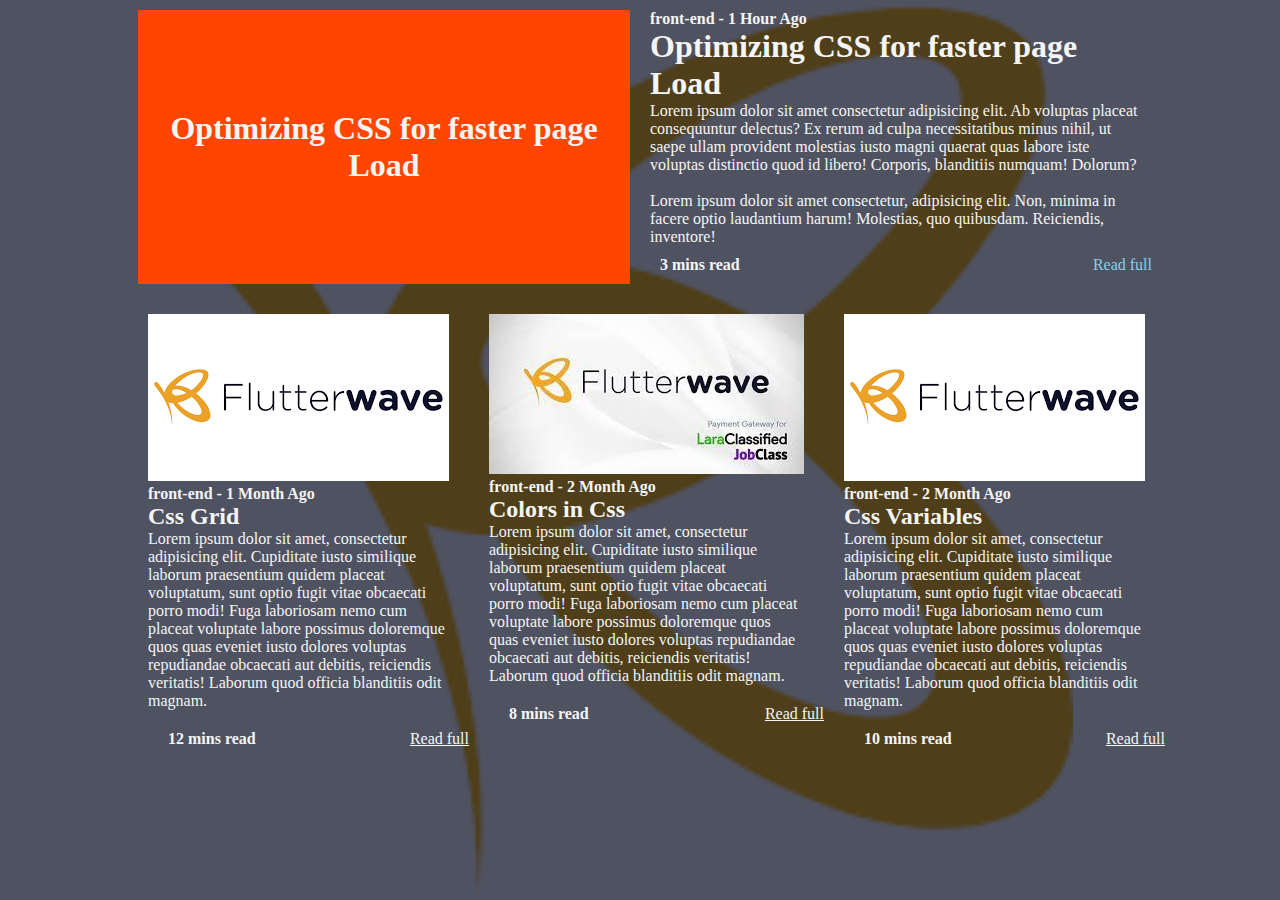
==== index.html @ b80ba7aa "first commit" ====
<!DOCTYPE html>
<html lang="en">
<head>
    <meta charset="UTF-8">
    <meta http-equiv="X-UA-Compatible" content="IE=edge">
    <meta name="viewport" content="width=device-width, initial-scale=1.0">
    <title>flutterwave Project</title>
    <link rel="stylesheet" href="style.css">
</head>
<body>
    <!--header section-->
    <header>
        <nav>
            <div></div>
        </nav>
    </header>

    <!--body section-->
    <section>
      <div class="top-container">
            <div class="right-side">
                <div>
                    <h1>Optimizing CSS for faster page Load</h1>
                </div>
            </div>
            <div class="left-side">
                <h4>front-end - 1 Hour Ago</h4>
                <h1>Optimizing CSS for faster page Load</h1>
                <p>Lorem ipsum dolor sit amet consectetur adipisicing elit. Ab voluptas placeat consequuntur delectus? Ex rerum ad culpa necessitatibus minus nihil, ut saepe ullam provident molestias iusto magni quaerat quas labore iste voluptas distinctio quod id libero! Corporis, blanditiis numquam! Dolorum?</p>
                <br>
                <p>Lorem ipsum dolor sit amet consectetur, adipisicing elit. Non, minima in facere optio laudantium harum! Molestias, quo quibusdam. Reiciendis, inventore!</p>
                <div>
                    <h4>3 mins read</h4>
                    <a href="">Read full</a>
                </div>
            </div>
        </div>  
        
        <div class="middle-container">
            <div>
                <img src="images/download.png" alt="">
                <h4>front-end - 1 Month Ago</h4>
                <h2>Css Grid</h2>
                <p>Lorem ipsum dolor sit amet, consectetur adipisicing elit. Cupiditate iusto similique laborum praesentium quidem placeat voluptatum, sunt optio fugit vitae obcaecati porro modi! Fuga laboriosam nemo cum placeat voluptate labore possimus doloremque quos quas eveniet iusto dolores voluptas repudiandae obcaecati aut debitis, reiciendis veritatis! Laborum quod officia blanditiis odit magnam.</p>
                <div class="sub">
                    <h4>12 mins read</h4>
                    <a href="">Read full</a>
                </div>
            </div>
            <div>
                <img src="images/download3.jpg" alt="">
                <h4>front-end - 2 Month Ago</h4>
                <h2>Colors in Css</h2>
                <p>Lorem ipsum dolor sit amet, consectetur adipisicing elit. Cupiditate iusto similique laborum praesentium quidem placeat voluptatum, sunt optio fugit vitae obcaecati porro modi! Fuga laboriosam nemo cum placeat voluptate labore possimus doloremque quos quas eveniet iusto dolores voluptas repudiandae obcaecati aut debitis, reiciendis veritatis! Laborum quod officia blanditiis odit magnam.</p>
                <div class="sub">
                    <h4>8 mins read</h4>
                    <a href="">Read full</a>
                </div>
            </div>
            <div>
                <img src="images/download.png" alt="">
                <h4>front-end - 2 Month Ago</h4>
                <h2>Css Variables</h2>
                <p>Lorem ipsum dolor sit amet, consectetur adipisicing elit. Cupiditate iusto similique laborum praesentium quidem placeat voluptatum, sunt optio fugit vitae obcaecati porro modi! Fuga laboriosam nemo cum placeat voluptate labore possimus doloremque quos quas eveniet iusto dolores voluptas repudiandae obcaecati aut debitis, reiciendis veritatis! Laborum quod officia blanditiis odit magnam.</p>
                <div class="sub">
                    <h4>10 mins read</h4>
                    <a href="">Read full</a>
                </div>
            </div>
        </div>
    </section>

    <!--footer section-->
    <footer>

    </footer>
</body>
</html>
---- style.css ----
*{
    margin: 0;
    padding: o;
    color: whitesmoke;
}

section{
    min-height: 100vh;
    width: 100%;
    background-image: linear-gradient(rgba(4,9,30,0.7),rgba(4,9,30,0.7)),url(images/flutterlogo2.png);
    background-position: center;
    background-repeat: no-repeat;
    background-size: contain;
    position: relative;
}

.top-container{
    display: flex;
    width: 80%;
    margin: auto;
    align-content: center;
}

.top-container div{
    align-items: center;
    margin: 10px;
    width: 100%;
}

.right-side{
    text-align: center;
    background-color: orangered;
    justify-content: center;
    display: flex;
    
}

.left-side div{
    display: flex;
    justify-content: space-between;
}

.left-side div a{
    text-decoration: none;
    color: skyblue;
}

.middle-container{
    display: flex;
    width: 80%;
    margin: auto;
    padding: auto;
    align-content: center;
}

.middle-container div{
align-items: center;
margin: 10px;
width: 100%;
padding: 10px;
}
.sub{
        display: flex;
        justify-content: space-between;
}
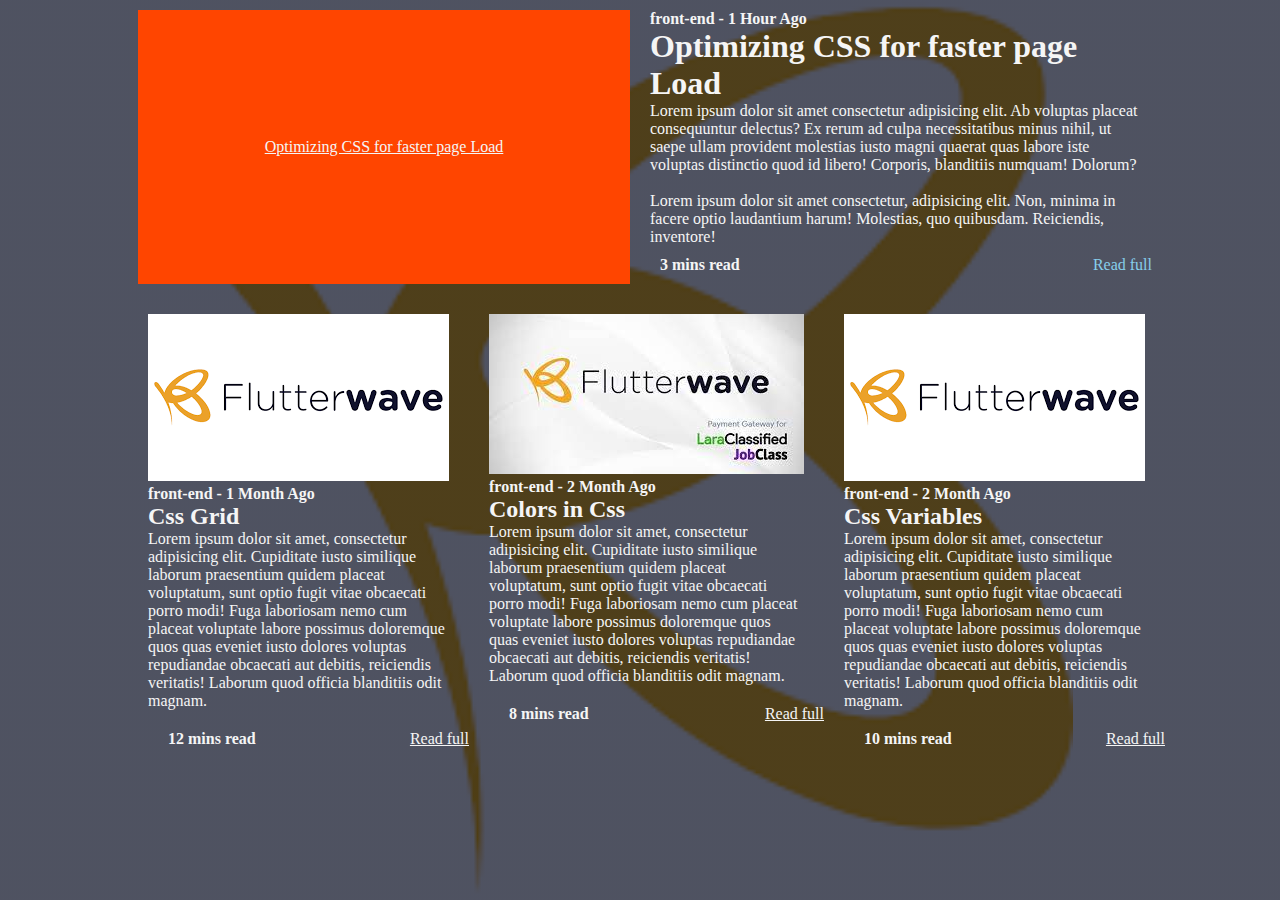
==== commit 014e5069: "second commit" ====
--- a/index.html
+++ b/index.html
@@ -20,7 +20,7 @@
       <div class="top-container">
             <div class="right-side">
                 <div>
-                    <h1>Optimizing CSS for faster page Load</h1>
+                   <a href="post.html">Optimizing CSS for faster page Load</a>
                 </div>
             </div>
             <div class="left-side">
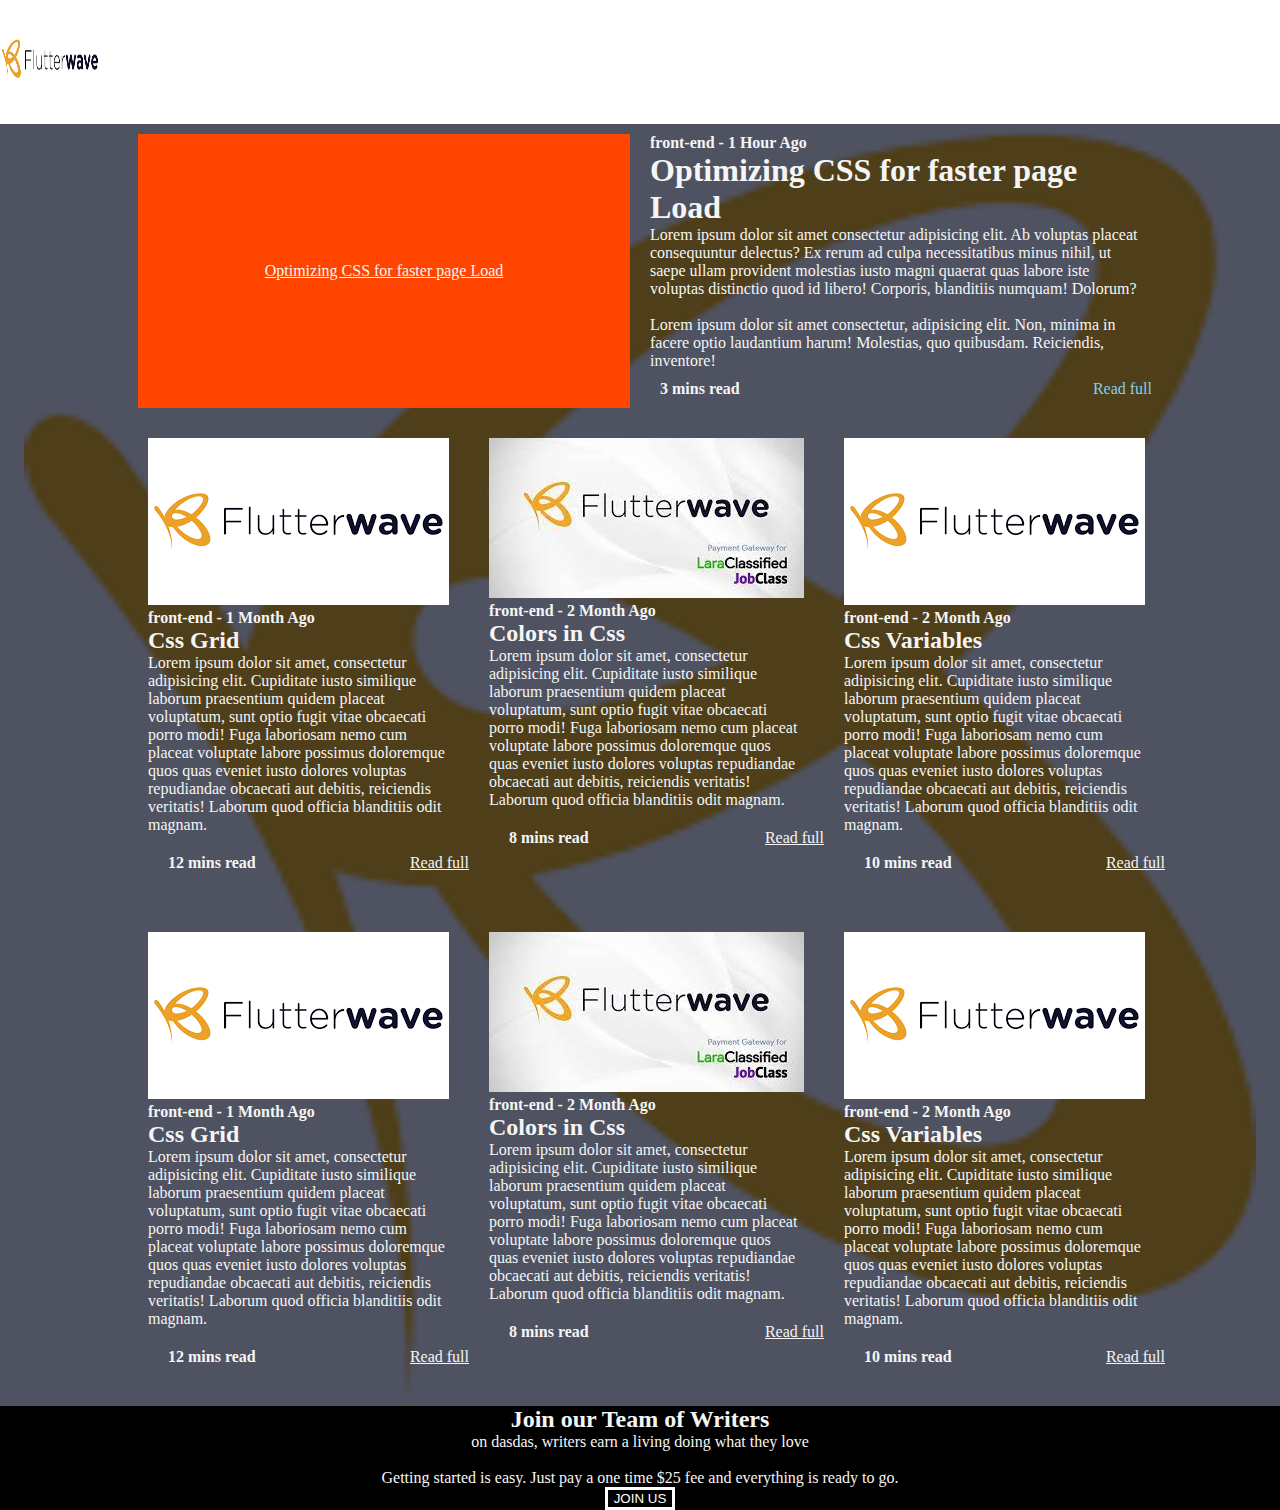
==== commit d5005355: "third commit" ====
--- a/index.html
+++ b/index.html
@@ -11,68 +11,108 @@
     <!--header section-->
     <header>
         <nav>
-            <div></div>
+            <img src="images/download.png" alt="">
         </nav>
     </header>
 
     <!--body section-->
     <section>
-      <div class="top-container">
-            <div class="right-side">
+     
+     
+            <div class="top-container">
+                <div class="right-side">
+                    <div>
+                    <a href="post.html">Optimizing CSS for faster page Load</a>
+                    </div>
+                </div>
+                <div class="left-side">
+                    <h4>front-end - 1 Hour Ago</h4>
+                    <h1>Optimizing CSS for faster page Load</h1>
+                    <p>Lorem ipsum dolor sit amet consectetur adipisicing elit. Ab voluptas placeat consequuntur delectus? Ex rerum ad culpa necessitatibus minus nihil, ut saepe ullam provident molestias iusto magni quaerat quas labore iste voluptas distinctio quod id libero! Corporis, blanditiis numquam! Dolorum?</p>
+                    <br>
+                    <p>Lorem ipsum dolor sit amet consectetur, adipisicing elit. Non, minima in facere optio laudantium harum! Molestias, quo quibusdam. Reiciendis, inventore!</p>
+                    <div>
+                        <h4>3 mins read</h4>
+                        <a href="">Read full</a>
+                    </div>
+                </div>
+            </div>  
+            
+            <div class="middle-container">
                 <div>
-                   <a href="post.html">Optimizing CSS for faster page Load</a>
+                    <img src="images/download.png" alt="">
+                    <h4>front-end - 1 Month Ago</h4>
+                    <h2>Css Grid</h2>
+                    <p>Lorem ipsum dolor sit amet, consectetur adipisicing elit. Cupiditate iusto similique laborum praesentium quidem placeat voluptatum, sunt optio fugit vitae obcaecati porro modi! Fuga laboriosam nemo cum placeat voluptate labore possimus doloremque quos quas eveniet iusto dolores voluptas repudiandae obcaecati aut debitis, reiciendis veritatis! Laborum quod officia blanditiis odit magnam.</p>
+                    <div class="sub">
+                        <h4>12 mins read</h4>
+                        <a href="">Read full</a>
+                    </div>
+                </div>
+                <div>
+                    <img src="images/download3.jpg" alt="">
+                    <h4>front-end - 2 Month Ago</h4>
+                    <h2>Colors in Css</h2>
+                    <p>Lorem ipsum dolor sit amet, consectetur adipisicing elit. Cupiditate iusto similique laborum praesentium quidem placeat voluptatum, sunt optio fugit vitae obcaecati porro modi! Fuga laboriosam nemo cum placeat voluptate labore possimus doloremque quos quas eveniet iusto dolores voluptas repudiandae obcaecati aut debitis, reiciendis veritatis! Laborum quod officia blanditiis odit magnam.</p>
+                    <div class="sub">
+                        <h4>8 mins read</h4>
+                        <a href="">Read full</a>
+                    </div>
+                </div>
+                <div>
+                    <img src="images/download.png" alt="">
+                    <h4>front-end - 2 Month Ago</h4>
+                    <h2>Css Variables</h2>
+                    <p>Lorem ipsum dolor sit amet, consectetur adipisicing elit. Cupiditate iusto similique laborum praesentium quidem placeat voluptatum, sunt optio fugit vitae obcaecati porro modi! Fuga laboriosam nemo cum placeat voluptate labore possimus doloremque quos quas eveniet iusto dolores voluptas repudiandae obcaecati aut debitis, reiciendis veritatis! Laborum quod officia blanditiis odit magnam.</p>
+                    <div class="sub">
+                        <h4>10 mins read</h4>
+                        <a href="">Read full</a>
+                    </div>
                 </div>
             </div>
-            <div class="left-side">
-                <h4>front-end - 1 Hour Ago</h4>
-                <h1>Optimizing CSS for faster page Load</h1>
-                <p>Lorem ipsum dolor sit amet consectetur adipisicing elit. Ab voluptas placeat consequuntur delectus? Ex rerum ad culpa necessitatibus minus nihil, ut saepe ullam provident molestias iusto magni quaerat quas labore iste voluptas distinctio quod id libero! Corporis, blanditiis numquam! Dolorum?</p>
-                <br>
-                <p>Lorem ipsum dolor sit amet consectetur, adipisicing elit. Non, minima in facere optio laudantium harum! Molestias, quo quibusdam. Reiciendis, inventore!</p>
+            <div class="middle-container">
                 <div>
-                    <h4>3 mins read</h4>
-                    <a href="">Read full</a>
+                    <img src="images/download.png" alt="">
+                    <h4>front-end - 1 Month Ago</h4>
+                    <h2>Css Grid</h2>
+                    <p>Lorem ipsum dolor sit amet, consectetur adipisicing elit. Cupiditate iusto similique laborum praesentium quidem placeat voluptatum, sunt optio fugit vitae obcaecati porro modi! Fuga laboriosam nemo cum placeat voluptate labore possimus doloremque quos quas eveniet iusto dolores voluptas repudiandae obcaecati aut debitis, reiciendis veritatis! Laborum quod officia blanditiis odit magnam.</p>
+                    <div class="sub">
+                        <h4>12 mins read</h4>
+                        <a href="">Read full</a>
+                    </div>
+                </div>
+                <div>
+                    <img src="images/download3.jpg" alt="">
+                    <h4>front-end - 2 Month Ago</h4>
+                    <h2>Colors in Css</h2>
+                    <p>Lorem ipsum dolor sit amet, consectetur adipisicing elit. Cupiditate iusto similique laborum praesentium quidem placeat voluptatum, sunt optio fugit vitae obcaecati porro modi! Fuga laboriosam nemo cum placeat voluptate labore possimus doloremque quos quas eveniet iusto dolores voluptas repudiandae obcaecati aut debitis, reiciendis veritatis! Laborum quod officia blanditiis odit magnam.</p>
+                    <div class="sub">
+                        <h4>8 mins read</h4>
+                        <a href="">Read full</a>
+                    </div>
+                </div>
+                <div>
+                    <img src="images/download.png" alt="">
+                    <h4>front-end - 2 Month Ago</h4>
+                    <h2>Css Variables</h2>
+                    <p>Lorem ipsum dolor sit amet, consectetur adipisicing elit. Cupiditate iusto similique laborum praesentium quidem placeat voluptatum, sunt optio fugit vitae obcaecati porro modi! Fuga laboriosam nemo cum placeat voluptate labore possimus doloremque quos quas eveniet iusto dolores voluptas repudiandae obcaecati aut debitis, reiciendis veritatis! Laborum quod officia blanditiis odit magnam.</p>
+                    <div class="sub">
+                        <h4>10 mins read</h4>
+                        <a href="">Read full</a>
+                    </div>
                 </div>
             </div>
-        </div>  
-        
-        <div class="middle-container">
-            <div>
-                <img src="images/download.png" alt="">
-                <h4>front-end - 1 Month Ago</h4>
-                <h2>Css Grid</h2>
-                <p>Lorem ipsum dolor sit amet, consectetur adipisicing elit. Cupiditate iusto similique laborum praesentium quidem placeat voluptatum, sunt optio fugit vitae obcaecati porro modi! Fuga laboriosam nemo cum placeat voluptate labore possimus doloremque quos quas eveniet iusto dolores voluptas repudiandae obcaecati aut debitis, reiciendis veritatis! Laborum quod officia blanditiis odit magnam.</p>
-                <div class="sub">
-                    <h4>12 mins read</h4>
-                    <a href="">Read full</a>
-                </div>
-            </div>
-            <div>
-                <img src="images/download3.jpg" alt="">
-                <h4>front-end - 2 Month Ago</h4>
-                <h2>Colors in Css</h2>
-                <p>Lorem ipsum dolor sit amet, consectetur adipisicing elit. Cupiditate iusto similique laborum praesentium quidem placeat voluptatum, sunt optio fugit vitae obcaecati porro modi! Fuga laboriosam nemo cum placeat voluptate labore possimus doloremque quos quas eveniet iusto dolores voluptas repudiandae obcaecati aut debitis, reiciendis veritatis! Laborum quod officia blanditiis odit magnam.</p>
-                <div class="sub">
-                    <h4>8 mins read</h4>
-                    <a href="">Read full</a>
-                </div>
-            </div>
-            <div>
-                <img src="images/download.png" alt="">
-                <h4>front-end - 2 Month Ago</h4>
-                <h2>Css Variables</h2>
-                <p>Lorem ipsum dolor sit amet, consectetur adipisicing elit. Cupiditate iusto similique laborum praesentium quidem placeat voluptatum, sunt optio fugit vitae obcaecati porro modi! Fuga laboriosam nemo cum placeat voluptate labore possimus doloremque quos quas eveniet iusto dolores voluptas repudiandae obcaecati aut debitis, reiciendis veritatis! Laborum quod officia blanditiis odit magnam.</p>
-                <div class="sub">
-                    <h4>10 mins read</h4>
-                    <a href="">Read full</a>
-                </div>
-            </div>
-        </div>
     </section>
 
     <!--footer section-->
     <footer>
-
+        <div>
+            <h2>Join our Team of Writers</h2>
+            <p>on dasdas, writers earn a living doing what they love</p>
+            <br>
+            <p>Getting started is easy. Just pay a one time $25 fee and everything is ready to go.</p>
+            <button>JOIN US</button>
+        </div>
     </footer>
 </body>
 </html>--- a/style.css
+++ b/style.css
@@ -2,6 +2,13 @@
     margin: 0;
     padding: o;
     color: whitesmoke;
+}
+
+
+header nav img{
+    background-color: black;
+    width: 100px;
+    height: 120px;
 }
 
 section{
@@ -62,4 +69,24 @@
 .sub{
         display: flex;
         justify-content: space-between;
+}
+
+footer{
+    background-color: black;
+    color: white;
+    text-align: center;
+    justify-content: center;
+    display: flex;
+}
+
+footer button{
+   background-color: black;
+   color: white;
+   border: solid white;
+}
+
+@media(max-width: 700px){
+    .middle-container{
+        flex-direction: column;
+    }
 }